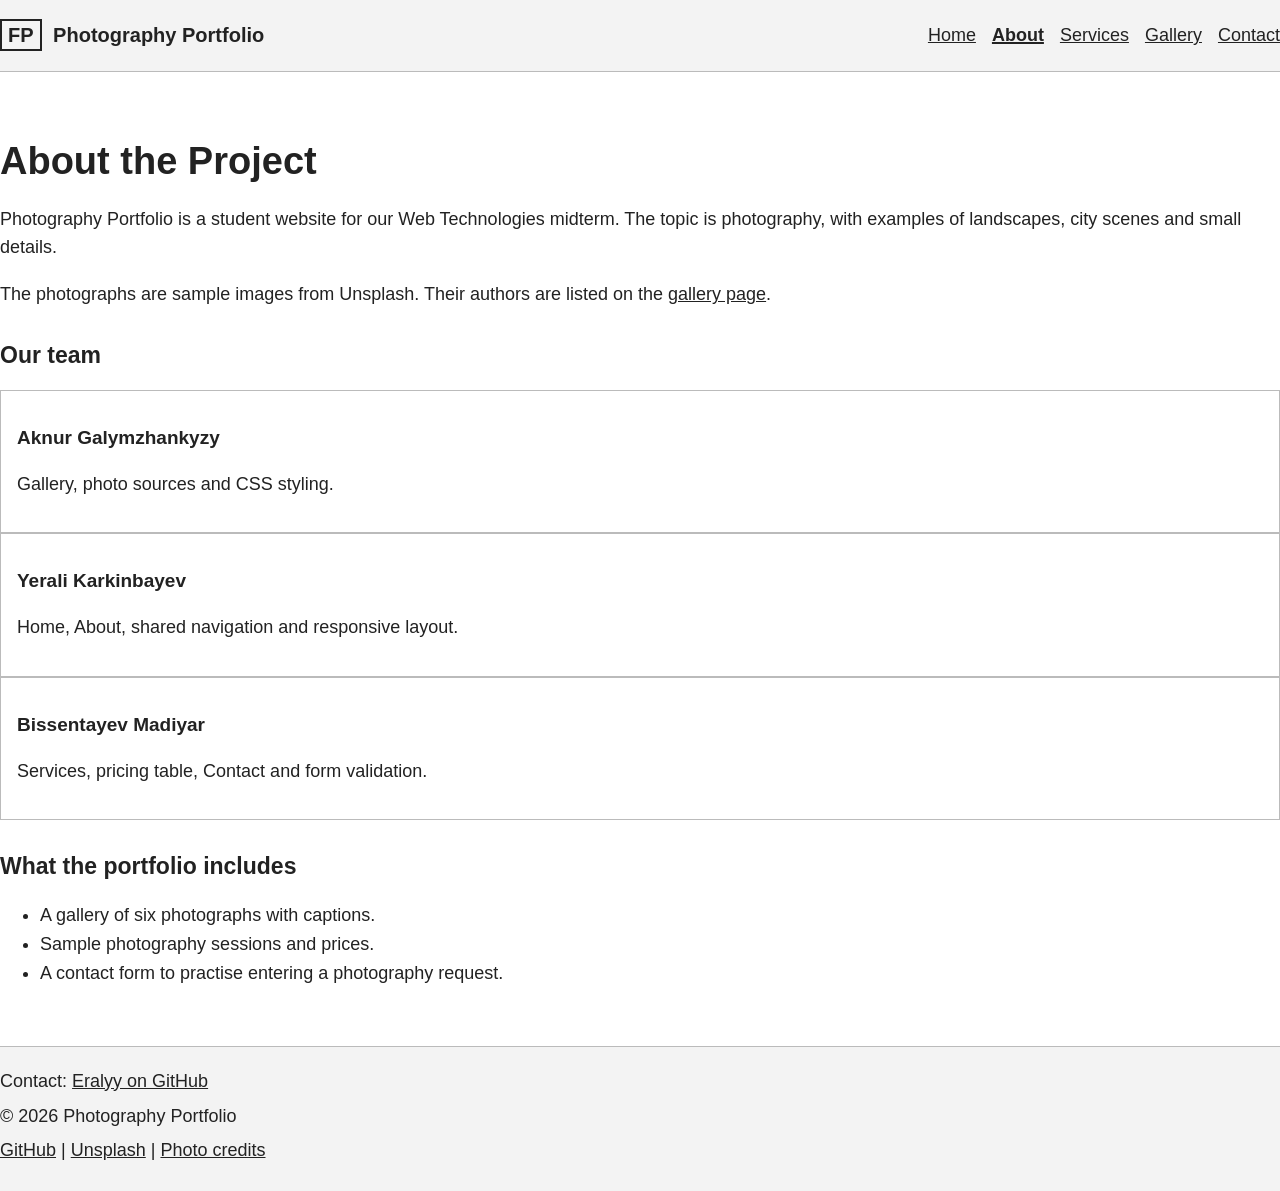
==== about.html @ 47ebda50 "midterm" ====
<!DOCTYPE html>
<html lang="en">
<head>
  <meta charset="UTF-8">
  <meta name="viewport" content="width=device-width, initial-scale=1.0">
  <meta name="description" content="Meet the three students working on this photography portfolio.">
  <title>About | Photography Portfolio</title>
  <link rel="stylesheet" href="bootstrap/bootstrap.min.css">
  <link rel="stylesheet" href="css/style.css">
</head>
<body>
  <header class="site-header">
    <div class="container header-content">
      <a class="site-logo" href="index.html"><span class="logo-mark">FP</span> Photography Portfolio</a>
      <nav aria-label="Main navigation">
        <ul class="nav-links">
          <li><a href="index.html">Home</a></li>
          <li><a href="about.html" aria-current="page">About</a></li>
          <li><a href="services.html">Services</a></li>
          <li><a href="gallery.html">Gallery</a></li>
          <li><a href="contact.html">Contact</a></li>
        </ul>
      </nav>
    </div>
  </header>

  <main class="container">
    <h1>About the Project</h1>
    <p>Photography Portfolio is a student website for our Web Technologies midterm. The topic is photography, with examples of landscapes, city scenes and small details.</p>
    <p>The photographs are sample images from Unsplash. Their authors are listed on the <a href="gallery.html#photo-credits">gallery page</a>.</p>

    <section class="page-section">
      <h2>Our team</h2>
      <div class="row g-3">
        <div class="col-12 col-md-6 col-xl-4">
          <article class="panel">
            <h3>Aknur Galymzhankyzy</h3>
            <p>Gallery, photo sources and CSS styling.</p>
          </article>
        </div>
        <div class="col-12 col-md-6 col-xl-4">
          <article class="panel">
            <h3>Yerali Karkinbayev</h3>
            <p>Home, About, shared navigation and responsive layout.</p>
          </article>
        </div>
        <div class="col-12 col-md-6 col-xl-4">
          <article class="panel">
            <h3>Bissentayev Madiyar</h3>
            <p>Services, pricing table, Contact and form validation.</p>
          </article>
        </div>
      </div>
    </section>

    <section class="page-section">
      <h2>What the portfolio includes</h2>
      <ul>
        <li>A gallery of six photographs with captions.</li>
        <li>Sample photography sessions and prices.</li>
        <li>A contact form to practise entering a photography request.</li>
      </ul>
    </section>
  </main>

  <footer class="site-footer">
    <div class="container text-center">
      <address>Contact: <a href="https://github.com/Eralyy">Eralyy on GitHub</a></address>
      <p>&copy; 2026 Photography Portfolio</p>
      <p><a href="https://github.com/Eralyy">GitHub</a> | <a href="https://unsplash.com/">Unsplash</a> | <a href="gallery.html#photo-credits">Photo credits</a></p>
    </div>
  </footer>
</body>
</html>
---- css/style.css ----
@font-face {
  font-family: Lato;
  src: url("../fonts/Lato-Regular.ttf") format("truetype");
  font-weight: 400;
  font-display: swap;
}

@font-face {
  font-family: Lato;
  src: url("../fonts/Lato-Bold.ttf") format("truetype");
  font-weight: 700;
  font-display: swap;
}

:root {
  --text-color: #222;
  --light-color: #f3f3f3;
  --border-color: #bbb;
  --space: 16px;
}

* {
  box-sizing: border-box;
}

body {
  margin: 0;
  font-family: Lato, Arial, sans-serif;
  font-size: 16px;
  line-height: 1.6;
  color: var(--text-color);
  background-color: white;
}

h1, h2, h3 {
  font-weight: 700;
  line-height: 1.3;
}

h1 {
  font-size: 28px;
  margin-bottom: var(--space);
}

h2 {
  font-size: 23px;
}

h3 {
  font-size: 19px;
}

a {
  color: var(--text-color);
}

a:hover {
  color: #555;
  text-decoration-thickness: 2px;
}

a:focus, button:focus, input:focus, select:focus, textarea:focus {
  outline: 3px solid #555;
  outline-offset: 3px;
}

.site-header {
  border-bottom: 1px solid var(--border-color);
  background-color: var(--light-color);
}

.header-content, .nav-links {
  display: flex;
  align-items: center;
  gap: var(--space);
}

.header-content {
  flex-direction: column;
  padding-top: var(--space);
  padding-bottom: var(--space);
}

.site-logo {
  font-size: 20px;
  font-weight: 700;
  text-decoration: none;
}

.logo-mark {
  border: 2px solid var(--text-color);
  padding: 3px 6px;
  margin-right: 6px;
}

.nav-links {
  list-style: none;
  flex-wrap: wrap;
  justify-content: center;
  padding: 0;
  margin: 0;
  gap: 10px 16px;
}

.nav-links a {
  display: inline-block;
  padding: 5px 0;
}

.nav-links a[aria-current="page"] {
  font-weight: 700;
  text-decoration-thickness: 2px;
}

main {
  padding-top: 24px;
  padding-bottom: 32px;
}

.page-section {
  margin-top: 32px;
}

.photo-frame {
  position: relative;
  margin: 0;
}

.photo-frame img {
  display: block;
  width: 100%;
  height: 240px;
  object-fit: cover;
}

.photo-label {
  position: absolute;
  bottom: 12px;
  left: 12px;
  padding: 4px 10px;
  background-color: white;
}

.panel {
  border: 1px solid var(--border-color);
  padding: var(--space);
  height: 100%;
}

.category-photo {
  width: 100%;
  height: 190px;
  object-fit: cover;
  margin-bottom: 12px;
}

.gallery-grid {
  display: grid;
  grid-template-columns: 1fr;
  gap: var(--space);
}

.gallery-grid figure {
  margin: 0;
  border: 1px solid var(--border-color);
}

.gallery-grid img {
  display: block;
  width: 100%;
  height: 230px;
  object-fit: cover;
}

.gallery-grid figcaption {
  padding: 10px;
}

#photo-credits {
  border-top: 1px solid var(--border-color);
  padding-top: var(--space);
  font-size: 14px;
}

.table-wrap {
  overflow-x: auto;
}

.price-table {
  width: 100%;
  border-collapse: collapse;
}

.price-table caption {
  caption-side: top;
  color: var(--text-color);
}

.price-table th, .price-table td {
  border: 1px solid var(--border-color);
  padding: 10px;
  text-align: left;
}

.price-table tbody tr:nth-child(even) {
  background-color: var(--light-color);
}

.contact-form label {
  display: block;
  margin-bottom: 4px;
}

.contact-form input, .contact-form select, .contact-form textarea {
  width: 100%;
  padding: 8px;
  margin-bottom: var(--space);
  border: 1px solid var(--border-color);
  border-radius: 0;
  font: inherit;
}

.contact-form textarea {
  resize: vertical;
}

.btn {
  border-radius: 0;
}

.btn:hover {
  background-color: #444;
  color: white;
}

#form-status {
  padding: 12px;
  margin-top: var(--space);
  border: 1px solid var(--border-color);
  background-color: var(--light-color);
}

.site-footer {
  padding: 20px 0;
  border-top: 1px solid var(--border-color);
  background-color: var(--light-color);
}

.site-footer address, .site-footer p {
  margin: 0 0 6px;
  font-style: normal;
}

@media (min-width: 768px) {
  body {
    font-size: 17px;
  }

  h1 {
    font-size: 34px;
  }

  main {
    padding-top: 32px;
    padding-bottom: 40px;
  }

  .header-content {
    flex-direction: row;
    justify-content: space-between;
  }

  .gallery-grid {
    grid-template-columns: repeat(2, 1fr);
  }

  .photo-frame img {
    height: 320px;
  }
}

@media (min-width: 1200px) {
  body {
    font-size: 18px;
  }

  h1 {
    font-size: 38px;
  }

  main {
    padding-top: 40px;
  }

  .gallery-grid {
    grid-template-columns: repeat(3, 1fr);
  }
}
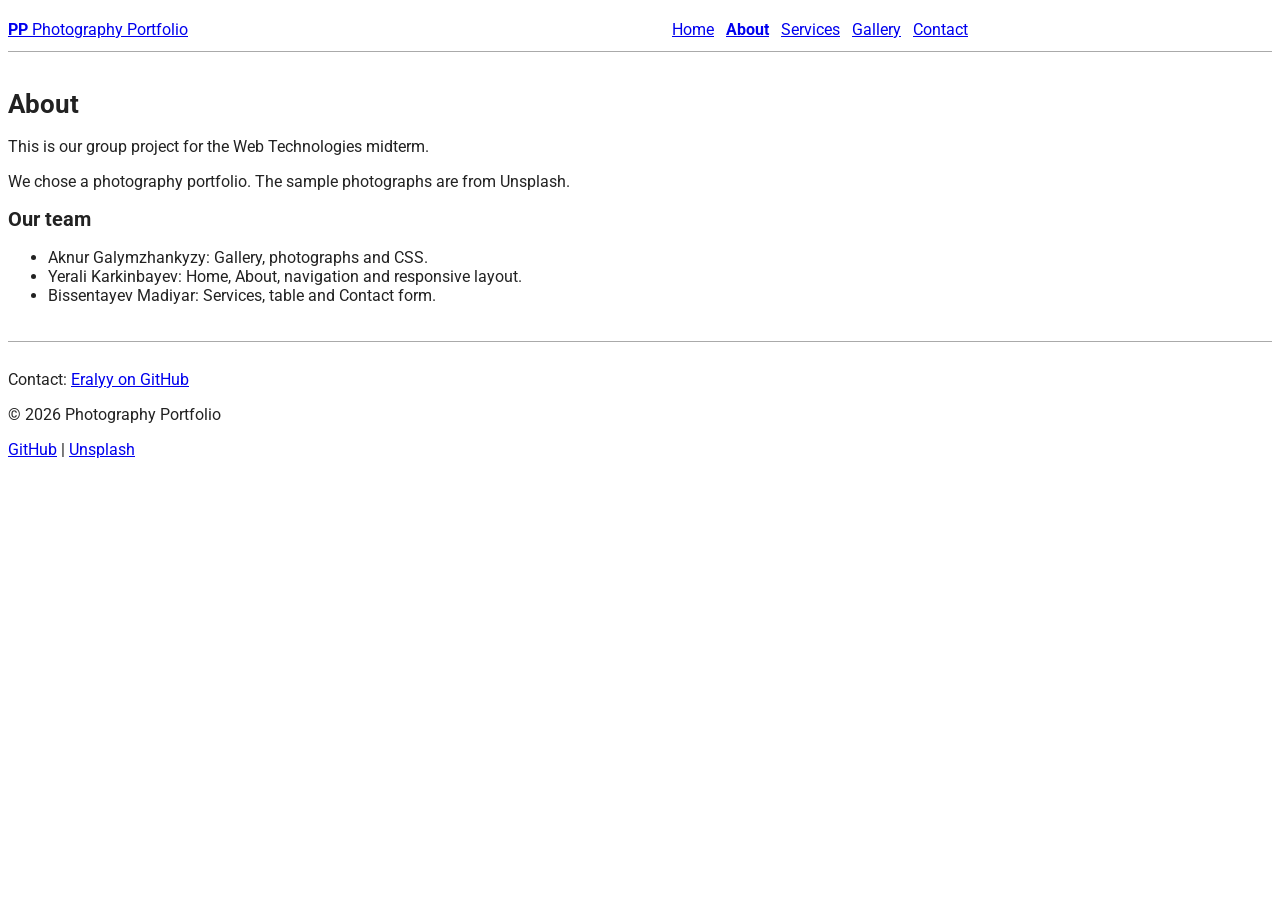
==== commit b9bb4332: "midterm" ====
--- a/about.html
+++ b/about.html
@@ -3,15 +3,15 @@
 <head>
   <meta charset="UTF-8">
   <meta name="viewport" content="width=device-width, initial-scale=1.0">
-  <meta name="description" content="Meet the three students working on this photography portfolio.">
   <title>About | Photography Portfolio</title>
+  <link rel="stylesheet" href="https://fonts.googleapis.com/css?family=Roboto:400,700&amp;display=swap">
   <link rel="stylesheet" href="bootstrap/bootstrap.min.css">
   <link rel="stylesheet" href="css/style.css">
 </head>
 <body>
-  <header class="site-header">
+  <header>
     <div class="container header-content">
-      <a class="site-logo" href="index.html"><span class="logo-mark">FP</span> Photography Portfolio</a>
+      <a class="logo" href="index.html"><span>PP</span> Photography Portfolio</a>
       <nav aria-label="Main navigation">
         <ul class="nav-links">
           <li><a href="index.html">Home</a></li>
@@ -25,49 +25,22 @@
   </header>
 
   <main class="container">
-    <h1>About the Project</h1>
-    <p>Photography Portfolio is a student website for our Web Technologies midterm. The topic is photography, with examples of landscapes, city scenes and small details.</p>
-    <p>The photographs are sample images from Unsplash. Their authors are listed on the <a href="gallery.html#photo-credits">gallery page</a>.</p>
-
-    <section class="page-section">
-      <h2>Our team</h2>
-      <div class="row g-3">
-        <div class="col-12 col-md-6 col-xl-4">
-          <article class="panel">
-            <h3>Aknur Galymzhankyzy</h3>
-            <p>Gallery, photo sources and CSS styling.</p>
-          </article>
-        </div>
-        <div class="col-12 col-md-6 col-xl-4">
-          <article class="panel">
-            <h3>Yerali Karkinbayev</h3>
-            <p>Home, About, shared navigation and responsive layout.</p>
-          </article>
-        </div>
-        <div class="col-12 col-md-6 col-xl-4">
-          <article class="panel">
-            <h3>Bissentayev Madiyar</h3>
-            <p>Services, pricing table, Contact and form validation.</p>
-          </article>
-        </div>
-      </div>
-    </section>
-
-    <section class="page-section">
-      <h2>What the portfolio includes</h2>
-      <ul>
-        <li>A gallery of six photographs with captions.</li>
-        <li>Sample photography sessions and prices.</li>
-        <li>A contact form to practise entering a photography request.</li>
-      </ul>
-    </section>
+    <h1>About</h1>
+    <p>This is our group project for the Web Technologies midterm.</p>
+    <p>We chose a photography portfolio. The sample photographs are from Unsplash.</p>
+    <h2>Our team</h2>
+    <ul>
+      <li>Aknur Galymzhankyzy: Gallery, photographs and CSS.</li>
+      <li>Yerali Karkinbayev: Home, About, navigation and responsive layout.</li>
+      <li>Bissentayev Madiyar: Services, table and Contact form.</li>
+    </ul>
   </main>
 
-  <footer class="site-footer">
+  <footer>
     <div class="container text-center">
-      <address>Contact: <a href="https://github.com/Eralyy">Eralyy on GitHub</a></address>
+      <p>Contact: <a href="https://github.com/Eralyy">Eralyy on GitHub</a></p>
       <p>&copy; 2026 Photography Portfolio</p>
-      <p><a href="https://github.com/Eralyy">GitHub</a> | <a href="https://unsplash.com/">Unsplash</a> | <a href="gallery.html#photo-credits">Photo credits</a></p>
+      <p><a href="https://github.com/Eralyy">GitHub</a> | <a href="https://unsplash.com/">Unsplash</a></p>
     </div>
   </footer>
 </body>
--- a/css/style.css
+++ b/css/style.css
@@ -1,227 +1,133 @@
-@font-face {
-  font-family: Lato;
-  src: url("../fonts/Lato-Regular.ttf") format("truetype");
-  font-weight: 400;
-  font-display: swap;
-}
-
-@font-face {
-  font-family: Lato;
-  src: url("../fonts/Lato-Bold.ttf") format("truetype");
-  font-weight: 700;
-  font-display: swap;
-}
-
 :root {
   --text-color: #222;
-  --light-color: #f3f3f3;
-  --border-color: #bbb;
-  --space: 16px;
-}
-
-* {
-  box-sizing: border-box;
+  --border-color: #aaa;
+  --light-color: #eee;
 }
 
 body {
-  margin: 0;
-  font-family: Lato, Arial, sans-serif;
+  font-family: Roboto, Arial, sans-serif;
   font-size: 16px;
-  line-height: 1.6;
   color: var(--text-color);
-  background-color: white;
+  background: white;
 }
 
-h1, h2, h3 {
-  font-weight: 700;
-  line-height: 1.3;
+.container {
+  max-width: 960px;
 }
 
 h1 {
-  font-size: 28px;
-  margin-bottom: var(--space);
+  font-size: 26px;
 }
 
 h2 {
-  font-size: 23px;
+  font-size: 20px;
 }
 
 h3 {
-  font-size: 19px;
+  font-size: 18px;
 }
 
-a {
-  color: var(--text-color);
+header, footer {
+  padding: 12px 0;
+  border-bottom: 1px solid var(--border-color);
+}
+
+.header-content, .nav-links {
+  display: flex;
+  flex-wrap: wrap;
+  gap: 12px;
+}
+
+.header-content {
+  flex-direction: column;
+}
+
+.logo span {
+  font-weight: bold;
+}
+
+.nav-links {
+  list-style: none;
+  margin: 0;
+  padding: 0;
+}
+
+a[aria-current="page"] {
+  font-weight: bold;
 }
 
 a:hover {
   color: #555;
-  text-decoration-thickness: 2px;
 }
 
-a:focus, button:focus, input:focus, select:focus, textarea:focus {
-  outline: 3px solid #555;
-  outline-offset: 3px;
-}
-
-.site-header {
-  border-bottom: 1px solid var(--border-color);
-  background-color: var(--light-color);
-}
-
-.header-content, .nav-links {
-  display: flex;
-  align-items: center;
-  gap: var(--space);
-}
-
-.header-content {
-  flex-direction: column;
-  padding-top: var(--space);
-  padding-bottom: var(--space);
-}
-
-.site-logo {
-  font-size: 20px;
-  font-weight: 700;
-  text-decoration: none;
-}
-
-.logo-mark {
-  border: 2px solid var(--text-color);
-  padding: 3px 6px;
-  margin-right: 6px;
-}
-
-.nav-links {
-  list-style: none;
-  flex-wrap: wrap;
-  justify-content: center;
-  padding: 0;
-  margin: 0;
-  gap: 10px 16px;
-}
-
-.nav-links a {
-  display: inline-block;
-  padding: 5px 0;
-}
-
-.nav-links a[aria-current="page"] {
-  font-weight: 700;
-  text-decoration-thickness: 2px;
+a:focus, button:focus, input:focus, textarea:focus {
+  outline: 2px solid var(--text-color);
+  outline-offset: 2px;
 }
 
 main {
-  padding-top: 24px;
-  padding-bottom: 32px;
+  padding-top: 20px;
+  padding-bottom: 20px;
 }
 
-.page-section {
-  margin-top: 32px;
+.gallery {
+  display: grid;
+  grid-template-columns: 1fr;
+  gap: 16px;
 }
 
-.photo-frame {
+.gallery figure {
   position: relative;
   margin: 0;
 }
 
-.photo-frame img {
+.gallery img {
   display: block;
   width: 100%;
-  height: 240px;
+  height: 200px;
   object-fit: cover;
 }
 
-.photo-label {
+.gallery figcaption {
   position: absolute;
-  bottom: 12px;
-  left: 12px;
-  padding: 4px 10px;
-  background-color: white;
-}
-
-.panel {
-  border: 1px solid var(--border-color);
-  padding: var(--space);
-  height: 100%;
-}
-
-.category-photo {
-  width: 100%;
-  height: 190px;
-  object-fit: cover;
-  margin-bottom: 12px;
-}
-
-.gallery-grid {
-  display: grid;
-  grid-template-columns: 1fr;
-  gap: var(--space);
-}
-
-.gallery-grid figure {
-  margin: 0;
-  border: 1px solid var(--border-color);
-}
-
-.gallery-grid img {
-  display: block;
-  width: 100%;
-  height: 230px;
-  object-fit: cover;
-}
-
-.gallery-grid figcaption {
-  padding: 10px;
-}
-
-#photo-credits {
-  border-top: 1px solid var(--border-color);
-  padding-top: var(--space);
-  font-size: 14px;
+  bottom: 0;
+  left: 0;
+  padding: 4px;
+  background: white;
 }
 
 .table-wrap {
   overflow-x: auto;
 }
 
-.price-table {
+table {
   width: 100%;
   border-collapse: collapse;
 }
 
-.price-table caption {
-  caption-side: top;
-  color: var(--text-color);
-}
-
-.price-table th, .price-table td {
+th, td {
   border: 1px solid var(--border-color);
-  padding: 10px;
+  padding: 6px;
   text-align: left;
 }
 
-.price-table tbody tr:nth-child(even) {
-  background-color: var(--light-color);
+tbody tr:nth-child(even) {
+  background: var(--light-color);
 }
 
-.contact-form label {
-  display: block;
-  margin-bottom: 4px;
+#contact-form {
+  max-width: 500px;
 }
 
-.contact-form input, .contact-form select, .contact-form textarea {
-  width: 100%;
-  padding: 8px;
-  margin-bottom: var(--space);
-  border: 1px solid var(--border-color);
-  border-radius: 0;
-  font: inherit;
+label {
+  display: block;
+  margin-top: 12px;
 }
 
-.contact-form textarea {
-  resize: vertical;
+input, textarea {
+  width: 100%;
+  border: 1px solid var(--border-color);
+  padding: 4px;
 }
 
 .btn {
@@ -229,70 +135,32 @@
 }
 
 .btn:hover {
-  background-color: #444;
-  color: white;
+  background: var(--light-color);
+  color: var(--text-color);
 }
 
-#form-status {
-  padding: 12px;
-  margin-top: var(--space);
-  border: 1px solid var(--border-color);
-  background-color: var(--light-color);
+footer {
+  border-top: 1px solid var(--border-color);
+  border-bottom: 0;
 }
 
-.site-footer {
-  padding: 20px 0;
-  border-top: 1px solid var(--border-color);
-  background-color: var(--light-color);
-}
-
-.site-footer address, .site-footer p {
-  margin: 0 0 6px;
-  font-style: normal;
+footer p {
+  margin-bottom: 4px;
 }
 
 @media (min-width: 768px) {
-  body {
-    font-size: 17px;
-  }
-
-  h1 {
-    font-size: 34px;
-  }
-
-  main {
-    padding-top: 32px;
-    padding-bottom: 40px;
-  }
-
   .header-content {
     flex-direction: row;
     justify-content: space-between;
   }
 
-  .gallery-grid {
+  .gallery {
     grid-template-columns: repeat(2, 1fr);
-  }
-
-  .photo-frame img {
-    height: 320px;
   }
 }
 
 @media (min-width: 1200px) {
-  body {
-    font-size: 18px;
-  }
-
-  h1 {
-    font-size: 38px;
-  }
-
-  main {
-    padding-top: 40px;
-  }
-
-  .gallery-grid {
+  .gallery {
     grid-template-columns: repeat(3, 1fr);
   }
 }
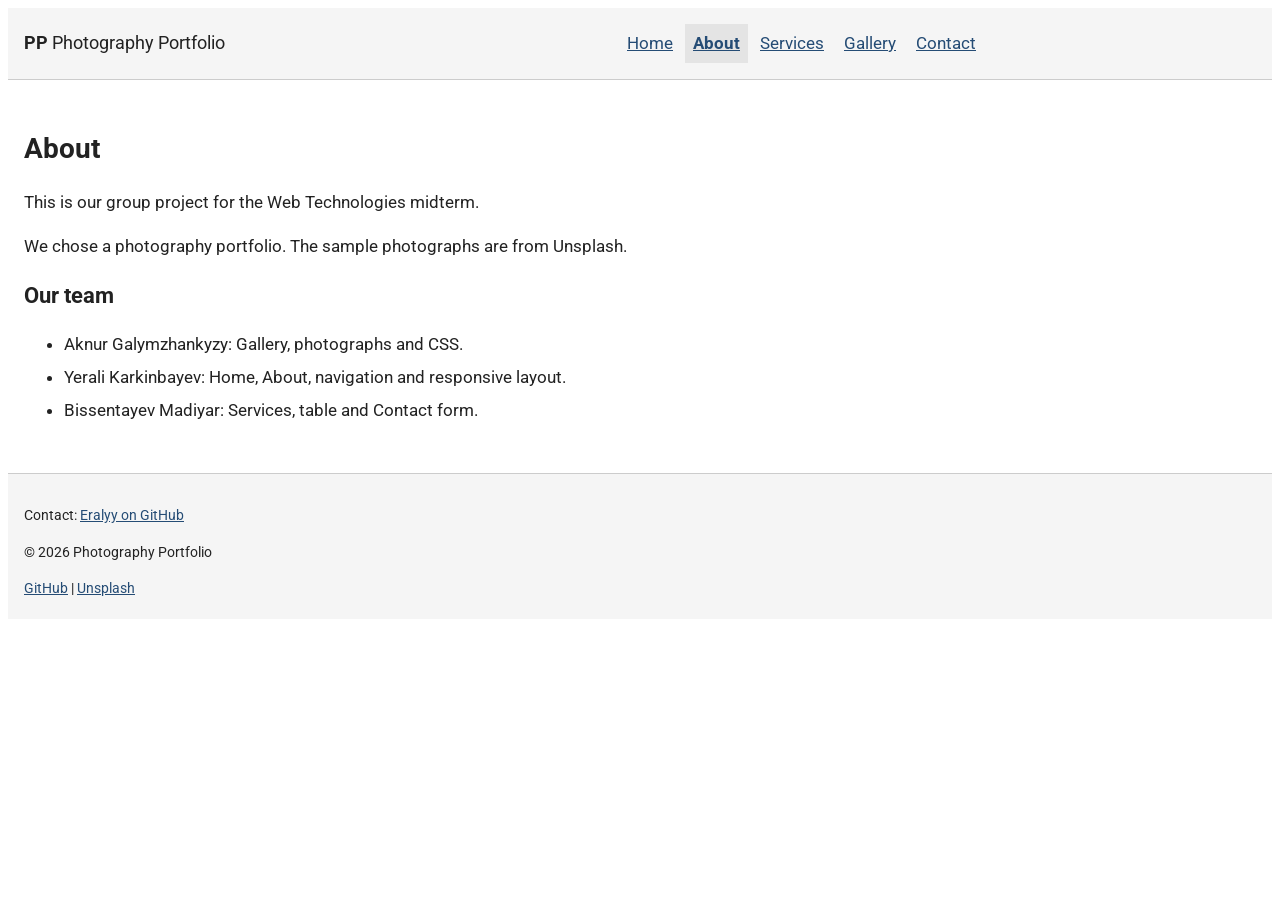
==== commit af44fd56: "midterm" ====
--- a/about.html
+++ b/about.html
@@ -6,7 +6,7 @@
   <title>About | Photography Portfolio</title>
   <link rel="stylesheet" href="https://fonts.googleapis.com/css?family=Roboto:400,700&amp;display=swap">
   <link rel="stylesheet" href="bootstrap/bootstrap.min.css">
-  <link rel="stylesheet" href="css/style.css">
+  <link rel="stylesheet" href="css/style.css?v=3">
 </head>
 <body>
   <header>
--- a/css/style.css
+++ b/css/style.css
@@ -1,26 +1,31 @@
 :root {
   --text-color: #222;
-  --border-color: #aaa;
-  --light-color: #eee;
+  --border-color: #ccc;
+  --light-color: #f5f5f5;
 }
 
 body {
   font-family: Roboto, Arial, sans-serif;
   font-size: 16px;
+  line-height: 1.6;
   color: var(--text-color);
   background: white;
 }
 
 .container {
   max-width: 960px;
+  padding-left: 16px;
+  padding-right: 16px;
 }
 
 h1 {
-  font-size: 26px;
+  font-size: 28px;
+  margin-bottom: 12px;
 }
 
 h2 {
-  font-size: 20px;
+  font-size: 22px;
+  margin-bottom: 12px;
 }
 
 h3 {
@@ -28,8 +33,9 @@
 }
 
 header, footer {
-  padding: 12px 0;
+  padding: 16px 0;
   border-bottom: 1px solid var(--border-color);
+  background: var(--light-color);
 }
 
 .header-content, .nav-links {
@@ -42,6 +48,12 @@
   flex-direction: column;
 }
 
+.logo {
+  font-size: 18px;
+  color: var(--text-color);
+  text-decoration: none;
+}
+
 .logo span {
   font-weight: bold;
 }
@@ -50,10 +62,21 @@
   list-style: none;
   margin: 0;
   padding: 0;
+  gap: 4px;
+}
+
+.nav-links a {
+  display: block;
+  padding: 6px 8px;
 }
 
 a[aria-current="page"] {
   font-weight: bold;
+  background: #e4e4e4;
+}
+
+a {
+  color: #254c75;
 }
 
 a:hover {
@@ -66,8 +89,12 @@
 }
 
 main {
-  padding-top: 20px;
-  padding-bottom: 20px;
+  padding-top: 28px;
+  padding-bottom: 32px;
+}
+
+main li {
+  margin-bottom: 6px;
 }
 
 .gallery {
@@ -92,7 +119,7 @@
   position: absolute;
   bottom: 0;
   left: 0;
-  padding: 4px;
+  padding: 6px 8px;
   background: white;
 }
 
@@ -107,11 +134,11 @@
 
 th, td {
   border: 1px solid var(--border-color);
-  padding: 6px;
+  padding: 10px;
   text-align: left;
 }
 
-tbody tr:nth-child(even) {
+thead, tbody tr:nth-child(even) {
   background: var(--light-color);
 }
 
@@ -121,17 +148,24 @@
 
 label {
   display: block;
-  margin-top: 12px;
+  margin-top: 16px;
+  margin-bottom: 4px;
 }
 
 input, textarea {
   width: 100%;
   border: 1px solid var(--border-color);
-  padding: 4px;
+  padding: 8px;
+  font: inherit;
+}
+
+textarea {
+  resize: vertical;
 }
 
 .btn {
   border-radius: 0;
+  padding: 8px 16px;
 }
 
 .btn:hover {
@@ -142,6 +176,7 @@
 footer {
   border-top: 1px solid var(--border-color);
   border-bottom: 0;
+  font-size: 14px;
 }
 
 footer p {
@@ -149,9 +184,14 @@
 }
 
 @media (min-width: 768px) {
+  body {
+    font-size: 17px;
+  }
+
   .header-content {
     flex-direction: row;
     justify-content: space-between;
+    align-items: center;
   }
 
   .gallery {
